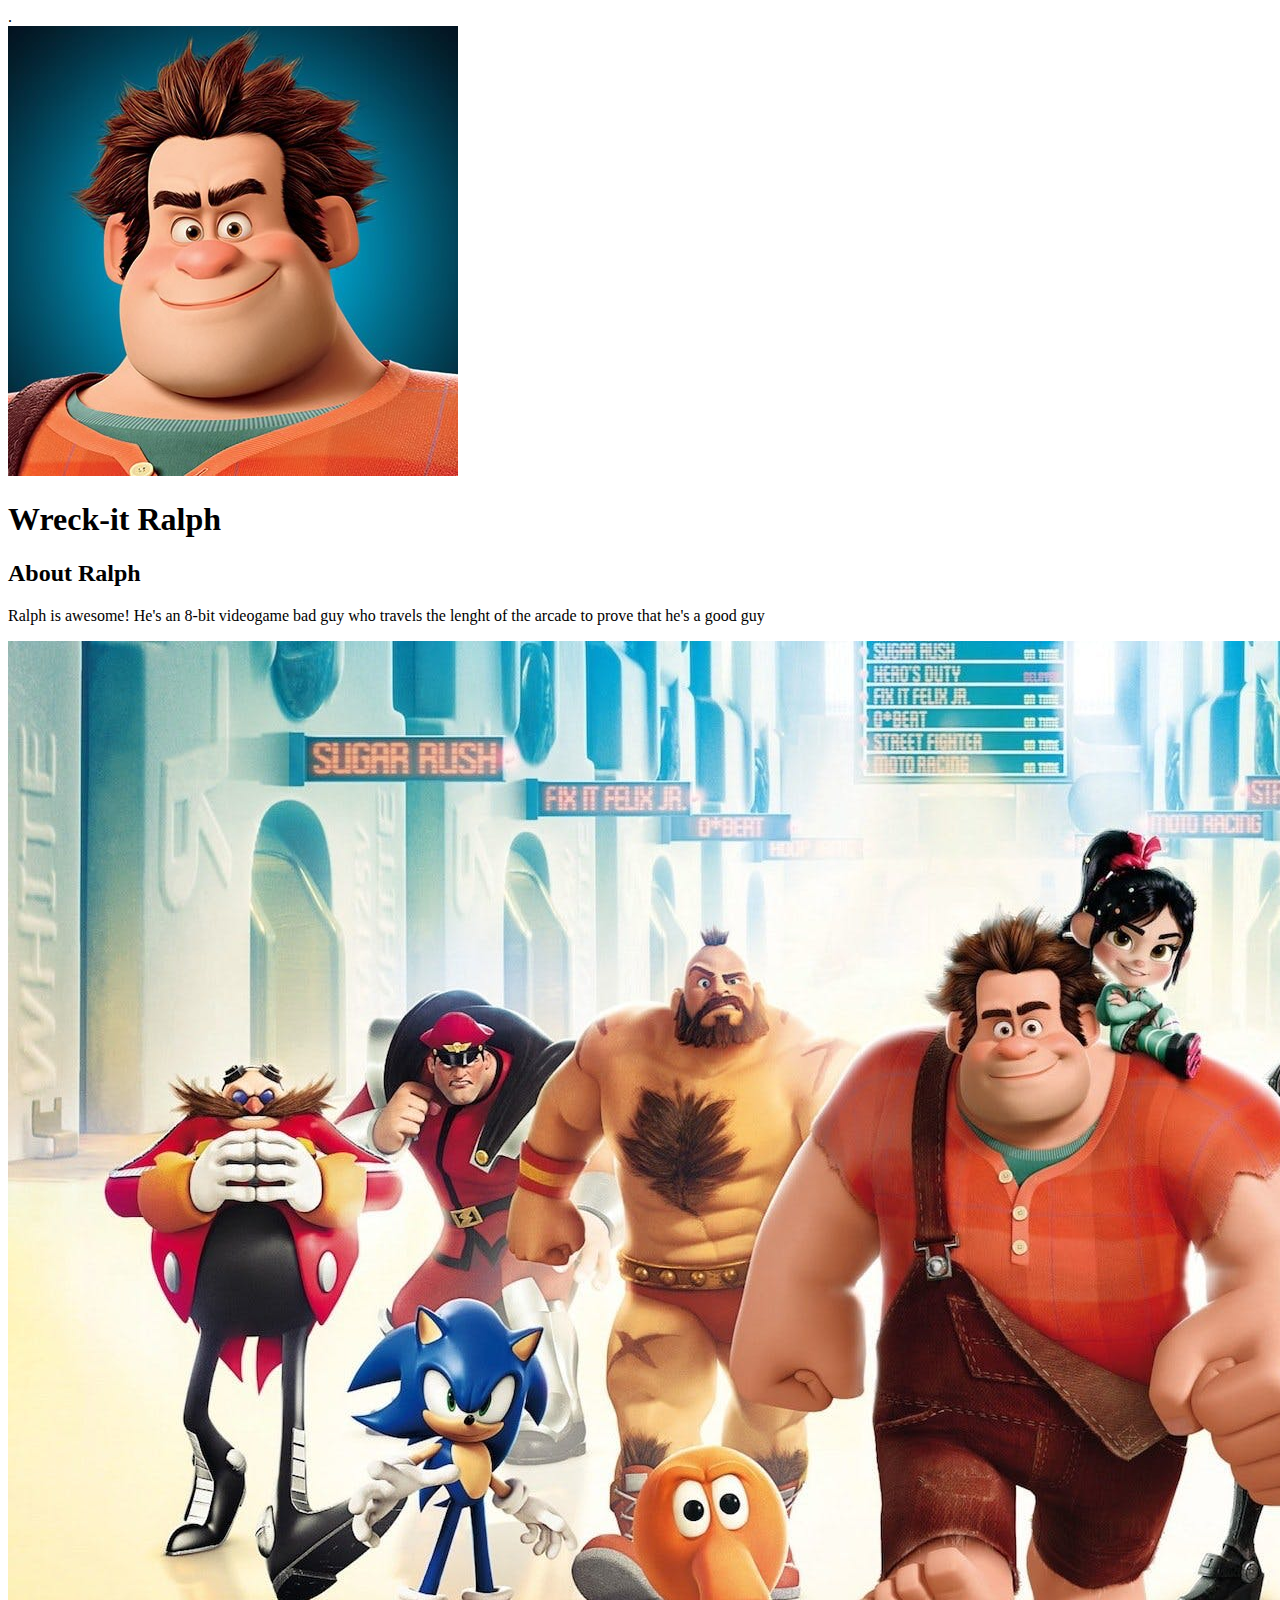
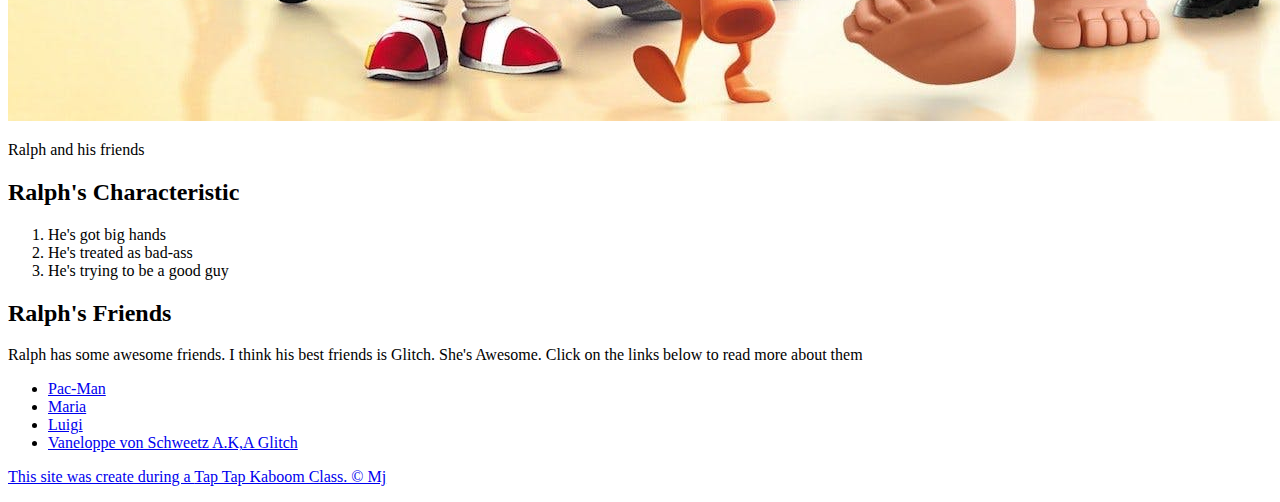
==== index.html @ 78134338 "Added our charcaters index.html filees" ====
<!DOCTYPE html>
<html>
<head>
	<meta charset="utf-8">
	<meta name="viewport" content="width=device-width, initial-scale=1">
	<link rel="icon" href="img/ralph-avatar.jpeg">
	<title>Wrect-it Ralph </title>.
</head>
<body>
	<!-- Header element -->
	<header>
		<img src="img/ralph-avatar.jpeg">
		<h1> Wreck-it Ralph </h1>

	 </header>
	<!-- main element -->
	<main>
		<h2> About Ralph	</h2>	
		<p> Ralph is awesome! He's an 8-bit videogame bad guy who travels the lenght of the arcade 
		to prove that he's a good guy </p>
		<img src="img/ralph-big.jpg">
		<p>Ralph and his friends</p>

		<!-- Characteristic -->
		<h2> Ralph's Characteristic</h2>
		<ol>
			<li> He's got big hands </li>
			<li> He's treated as bad-ass</li>
		 	<li> He's trying to  be a good guy</li>	
			</ol>

		<h2>Ralph's Friends </h2>	
		<p> Ralph has some awesome friends. I think his best friends is Glitch. She's Awesome.
		Click on the links below to read more about them </p>
<!-- Friends  -->
		<ul> 
			<li><a target="_blank" href="https://freepacman.org/" > Pac-Man</li>
			<li><a target="_blank" href="https://en.wikipedia.org/wiki/Mario" > Maria</li>
			<li><a target="_blank" href="https://en.wikipedia.org/wiki/Luigi" > Luigi</li>
			<li><a target="_blank" href="https://disney.fandom.com/wiki/Vanellope_von_Schweetz" > Vaneloppe von Schweetz A.K,A Glitch </li>
			
		</ul> 		
	</main>

	<!-- Footer Elements -->
	<footer> 
		<p>This site was create during a <a target="_blank"  href="https://taptapkaboom.com"> Tap Tap Kaboom Class. &copy; Mj</p>
	</footer>
</body>
</html>
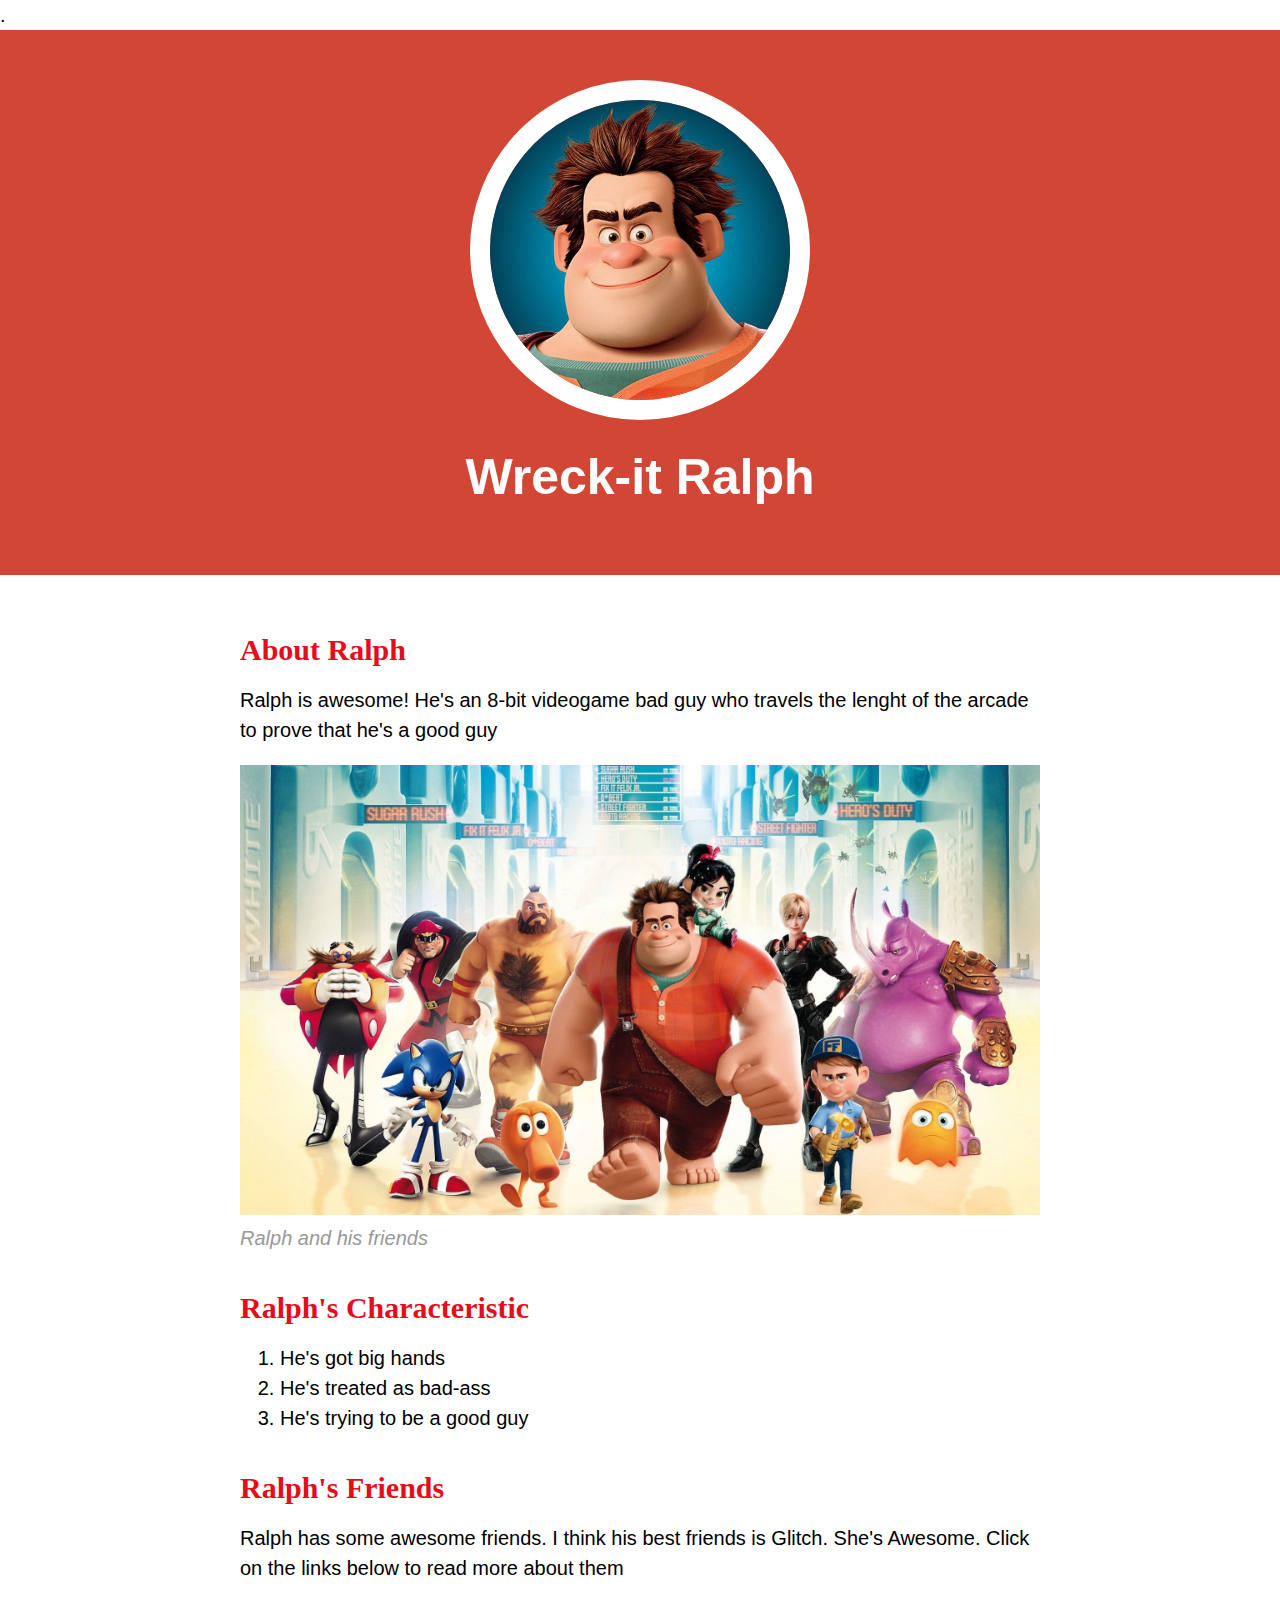
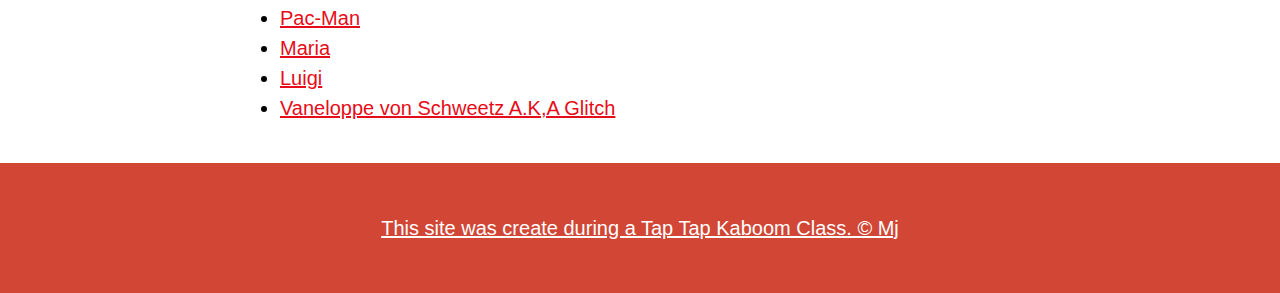
==== commit d143531b: "Wrote css for a charcaters website and change some html" ====
--- a/index.html
+++ b/index.html
@@ -3,8 +3,9 @@
 <head>
 	<meta charset="utf-8">
 	<meta name="viewport" content="width=device-width, initial-scale=1">
+	<title>Wrect-it Ralph </title>.
 	<link rel="icon" href="img/ralph-avatar.jpeg">
-	<title>Wrect-it Ralph </title>.
+	<link rel="stylesheet" type="text/css" href="css/hero.css">
 </head>
 <body>
 	<!-- Header element -->
@@ -19,7 +20,7 @@
 		<p> Ralph is awesome! He's an 8-bit videogame bad guy who travels the lenght of the arcade 
 		to prove that he's a good guy </p>
 		<img src="img/ralph-big.jpg">
-		<p>Ralph and his friends</p>
+		<p class="caption">Ralph and his friends</p>
 
 		<!-- Characteristic -->
 		<h2> Ralph's Characteristic</h2>
--- a/css/hero.css
+++ b/css/hero.css
@@ -0,0 +1,98 @@
+body {
+	margin:0 ;
+	font-family: Helvetica, Arial , sans-serif ;
+	font-size: 20px; 
+	line-height: 30px;
+	 }
+
+ header {
+
+ 	background-color: #d14635;
+ 	text-align: center;
+ 	padding-top: 50px; 
+ 	padding-bottom: 50px; 
+ }
+
+ h1, h2 {
+
+ 	font-family: 'Press Start 2P', cursive;
+ }
+
+ header h1 {
+ 	color: white; 
+ 	font-family: Helvetica, Arial , sans-serif ;
+ 	font-size: 50px;
+ }
+
+ header img {
+
+
+	border-radius: 170px;
+    width: 300px;
+    border: 20px solid white;
+ }
+
+ main {
+ 	max-width: 800px;
+ 	margin: 0 auto;
+ 	padding: 20px;
+ } 
+ main img{
+
+ 	max-width: 100%;
+
+ }
+
+
+ h2 {
+
+ 	font-size: 30px;
+ 	color: #e70c19;
+ 	margin: 40px 0 10px;
+ }
+
+ a {
+
+ 	color: #e70c19;
+
+ }
+ a:hover{
+ 	color: white;
+ 	background-color: #483a94;
+ }
+
+
+ footer {
+
+
+	background-color: #d14635;
+	text-align: center;
+	color: white; 
+	padding: 50px;
+
+ }
+
+ footer p {
+
+
+ 	margin:0;
+ }
+
+ footer a {
+
+ 	color: white;
+ }
+
+  footer a:hover {
+
+ 	opacity: .5;
+ 	background-color: transparent;
+ }
+
+p.caption{
+
+
+	color: #999999;
+	font-style: italic;
+	margin-top: 0;
+}